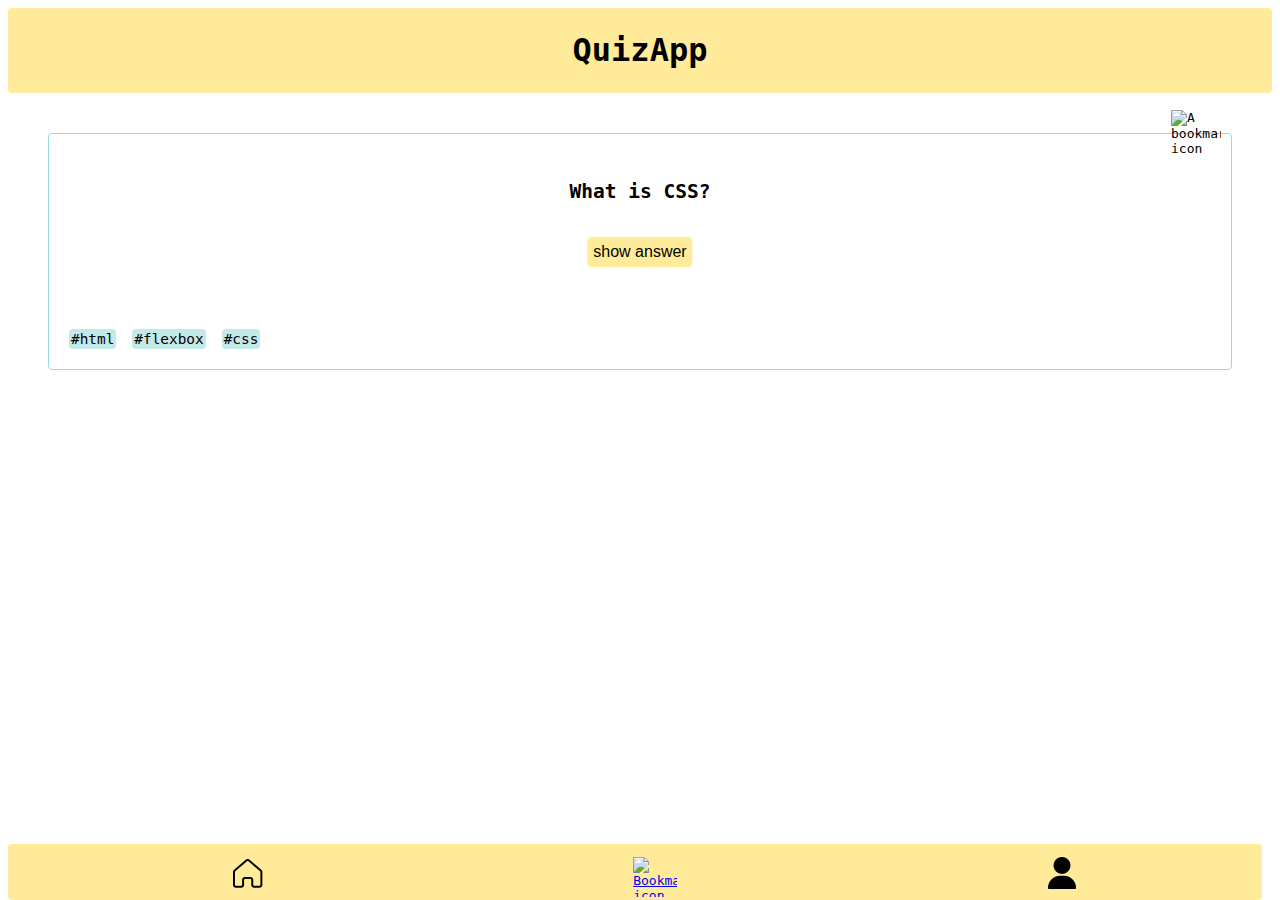
==== bookmarks.html @ 60ae2482 "Add href internal links" ====
<!DOCTYPE html>
<html lang="en">
  <head>
    <meta charset="utf-8" />
    <title>QuizApp</title>
    <link rel="stylesheet" href="/CSS/styles.css" />
  </head>
  <body>
    <header class="header">
      <h1 class="header__title">QuizApp</h1>
    </header>
    <main>
      <section class="card">
        <h2 class="card__heading">What is CSS?</h2>
        <button aria-label="Show answer" class="button">Show Answer</button>
        <p class="answer">
          CSS stands for <strong>Cascading Style Sheet</strong>.
        </p>

        <img
          src="assets/bookmark_120208.png"
          class="card__bookmark"
          alt="A bookmark icon"
        />

        <ul class="card__tags">
          <li class="tag">#html</li>
          <li class="tag">#flexbox</li>
          <li class="tag">#css</li>
        </ul>
      </section>
    </main>
    <footer class="footer">
      <nav>
        <ul class="navigation">
          <li>
            <a href="index.html"
              ><img src="assets/home.png" alt="home icon" id="menu__icons"
            /></a>
          </li>

          <li>
            <a href="bookmarks.html"
              ><img
                src="assets/bookmark_120208.png"
                alt="Bookmark icon"
                id="menu__bookmark"
            /></a>
          </li>

          <li>
            <a href="profile.html"
              ><img
                src="assets/user.png"
                alt="User profile icon"
                id="menu__icons"
            /></a>
          </li>
        </ul>
      </nav>
    </footer>
  </body>
</html>
---- CSS/styles.css ----
* {
  box-sizing: border-box;
}

body {
  display: flex;
  flex-direction: column;
  font-family: monospace;
}
main {
  flex: 1;
}

h1 {
  font-size: 2rem;
}

ul {
  list-style: none;
}
.header {
  background: #ffeb99;
  color: aliceblue;
  display: flex;
  justify-content: center;
  padding: 2px;
  border-radius: 4px;
  width: 100%;
  top: 0;
}

.header__title {
  color: black;
}
.header__title:hover {
  color: rgb(139, 212, 212);
}

.card {
  display: flex;
  flex-direction: column;
  justify-content: center;
  margin: 40px;
  margin-left: 40px;
  margin-right: 40px;
  padding: 20px;
  border: 1px solid rgb(150, 222, 222);
  border-radius: 4px;
  position: relative;
}

.card__heading {
  display: flex;
  justify-content: center;
  padding: 10px;
}

.card__bookmark {
  max-width: 50px;
  position: absolute;
  top: -24px;
  right: 10px;
}

.button {
  color: white;
  text-transform: lowercase;
  font-size: 1rem;
  background: #ffeb99;
  color: black;
  border: none;
  border-radius: 4px;
  padding: 6px;
  position: absolute;
  top: 50%;
  left: 50%;
  transform: translate(-50%, -50%);
}
.button:hover {
  color: rgb(139, 212, 212);
}

.answer {
  position: absolute;
  display: none;
  top: 66%;
  left: 50%;
  transform: translate(-50%, -50%);
}
.card__tags {
  color: black;
  text-transform: lowercase;
  font-size: 0.9rem;
  display: flex;
  justify-content: flex-start;
  margin-bottom: 0;
  margin-top: 100px;
  padding-left: 0;
  gap: 16px;
}

.tag {
  background-color: rgba(139, 212, 212, 0.519);
  border-radius: 4px;
  padding: 2px;
}

.footer {
  background: #ffeb99;
  color: aliceblue;
  height: 56px;
  border-radius: 4px;
  width: 98%;
  position: fixed;
  bottom: 0;
}

.navigation {
  display: flex;
  justify-content: space-around;
}
#menu__bookmark {
  max-width: 44px;
  max-height: 40px;
}
#menu__icons {
  max-width: 32px;
  max-height: 40px;
}
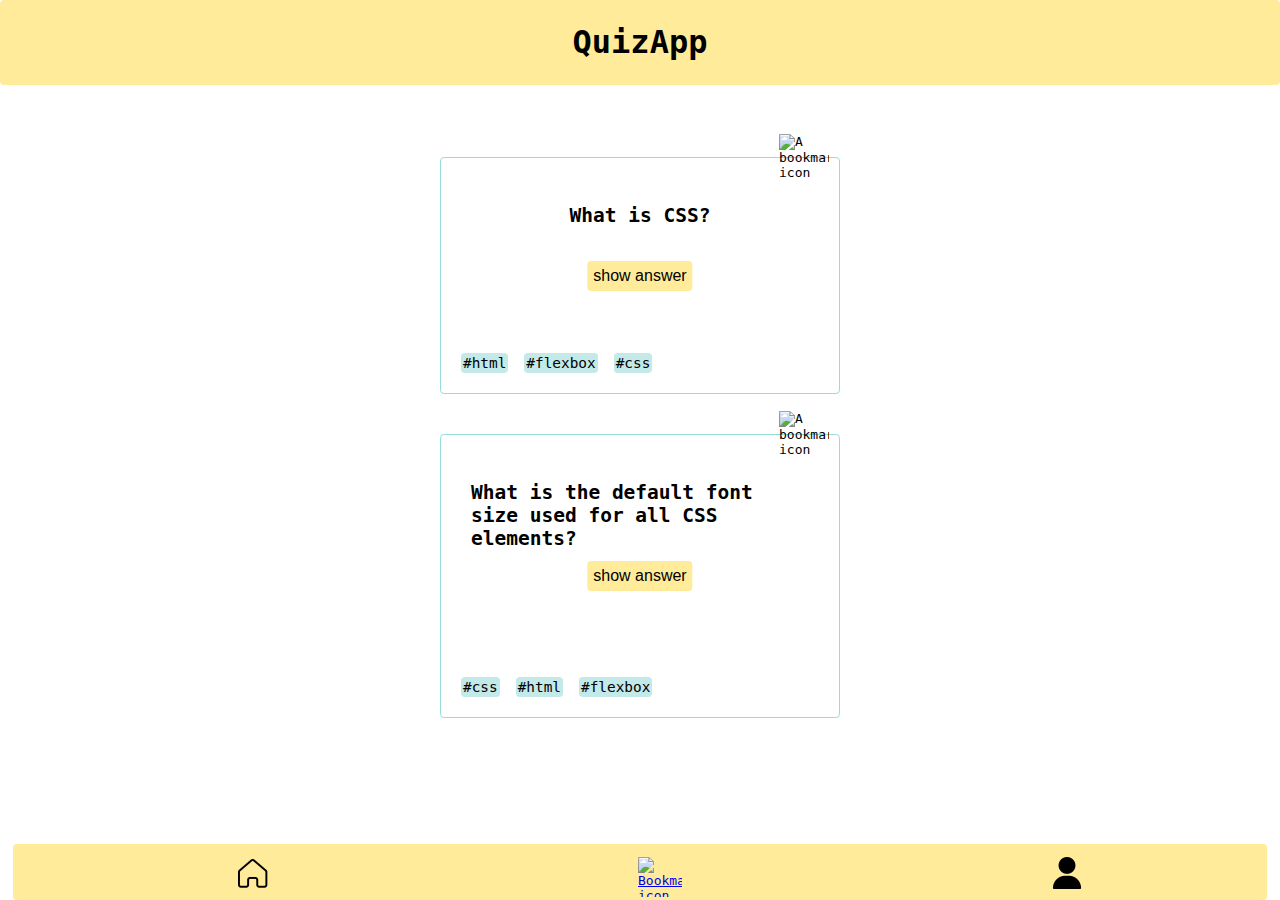
==== commit d8a840c7: "Merge pull request #4 from YavorLalev/Profilepage" ====
--- a/bookmarks.html
+++ b/bookmarks.html
@@ -4,6 +4,7 @@
     <meta charset="utf-8" />
     <title>QuizApp</title>
     <link rel="stylesheet" href="/CSS/styles.css" />
+    <script src="./index.js" defer></script>
   </head>
   <body>
     <header class="header">
@@ -13,51 +14,46 @@
       <section class="card">
         <h2 class="card__heading">What is CSS?</h2>
         <button aria-label="Show answer" class="button">Show Answer</button>
-        <p class="answer">
-          CSS stands for <strong>Cascading Style Sheet</strong>.
-        </p>
+        <p class="answer">CSS stands for <strong>Cascading Style Sheet</strong>.</p>
+          
+        <img src="assets/bookmark_120208.png" 
+            class="card__bookmark"
+            alt="A bookmark icon">
+      
+          <ul class="card__tags">
+            <li class="tag">#html</li>
+            <li class="tag">#flexbox</li>
+            <li class="tag">#css</li>
+          </ul>
+      </section>
 
-        <img
-          src="assets/bookmark_120208.png"
-          class="card__bookmark"
-          alt="A bookmark icon"
-        />
+      <section class="card">
+        <h2 class="card__heading">What is the default font size used for all CSS elements?</h2>
+        <p class="answer"><strong>16px</strong> is the default size.</p>
+        <button class="button">Show Answer</button>
+        
+        <img src="assets/bookmark_120208.png" 
+            alt="A bookmark icon" class="card__bookmark">
 
-        <ul class="card__tags">
-          <li class="tag">#html</li>
-          <li class="tag">#flexbox</li>
-          <li class="tag">#css</li>
-        </ul>
-      </section>
+          <ul class="card__tags">
+            <li class="tag">#css</li>
+            <li class="tag">#html</li>
+            <li class="tag">#flexbox</li>
+          </ul>
+
     </main>
     <footer class="footer">
       <nav>
         <ul class="navigation">
-          <li>
-            <a href="index.html"
-              ><img src="assets/home.png" alt="home icon" id="menu__icons"
-            /></a>
-          </li>
+          <li><a href="index.html"><img src="assets/home.png" alt="home icon" id="menu__icons"></a></li>
 
-          <li>
-            <a href="bookmarks.html"
-              ><img
-                src="assets/bookmark_120208.png"
-                alt="Bookmark icon"
-                id="menu__bookmark"
-            /></a>
-          </li>
-
-          <li>
-            <a href="profile.html"
-              ><img
-                src="assets/user.png"
-                alt="User profile icon"
-                id="menu__icons"
-            /></a>
-          </li>
+          <li><a href="bookmarks.html"><img src="assets/bookmark_120208.png" alt="Bookmark icon" id="menu__bookmark"></a></li>
+        
+          <li><a href="profile.html"><img src="assets/user.png" alt="User profile icon" id="menu__icons"></a></li>
         </ul>
       </nav>
     </footer>
   </body>
 </html>
+
+
--- a/CSS/styles.css
+++ b/CSS/styles.css
@@ -6,15 +6,16 @@
   display: flex;
   flex-direction: column;
   font-family: monospace;
+  align-items: center;
+  gap: 2rem;
+  margin: 0;
 }
 main {
   flex: 1;
 }
-
 h1 {
   font-size: 2rem;
 }
-
 ul {
   list-style: none;
 }
@@ -28,7 +29,6 @@
   width: 100%;
   top: 0;
 }
-
 .header__title {
   color: black;
 }
@@ -40,6 +40,7 @@
   display: flex;
   flex-direction: column;
   justify-content: center;
+  max-width: 400px;
   margin: 40px;
   margin-left: 40px;
   margin-right: 40px;
@@ -79,7 +80,6 @@
 .button:hover {
   color: rgb(139, 212, 212);
 }
-
 .answer {
   position: absolute;
   display: none;
@@ -99,6 +99,28 @@
   gap: 16px;
 }
 
+.profile {
+  display: flex;
+  flex-direction: row-reverse;
+  align-items: center;
+  justify-content: flex-end;
+  margin: 2rem;
+}
+
+.profile_picture {
+  max-width: 40%;
+  border-radius: 50%;
+  border: solid 8px;
+}
+
+.aboutme {
+  display: flex;
+  flex-direction: column;
+  justify-content: flex-start;
+  border: 1px solid rgba(139, 212, 212, 0.519);
+  margin: 4rem;
+  padding: 1rem;
+}
 .tag {
   background-color: rgba(139, 212, 212, 0.519);
   border-radius: 4px;
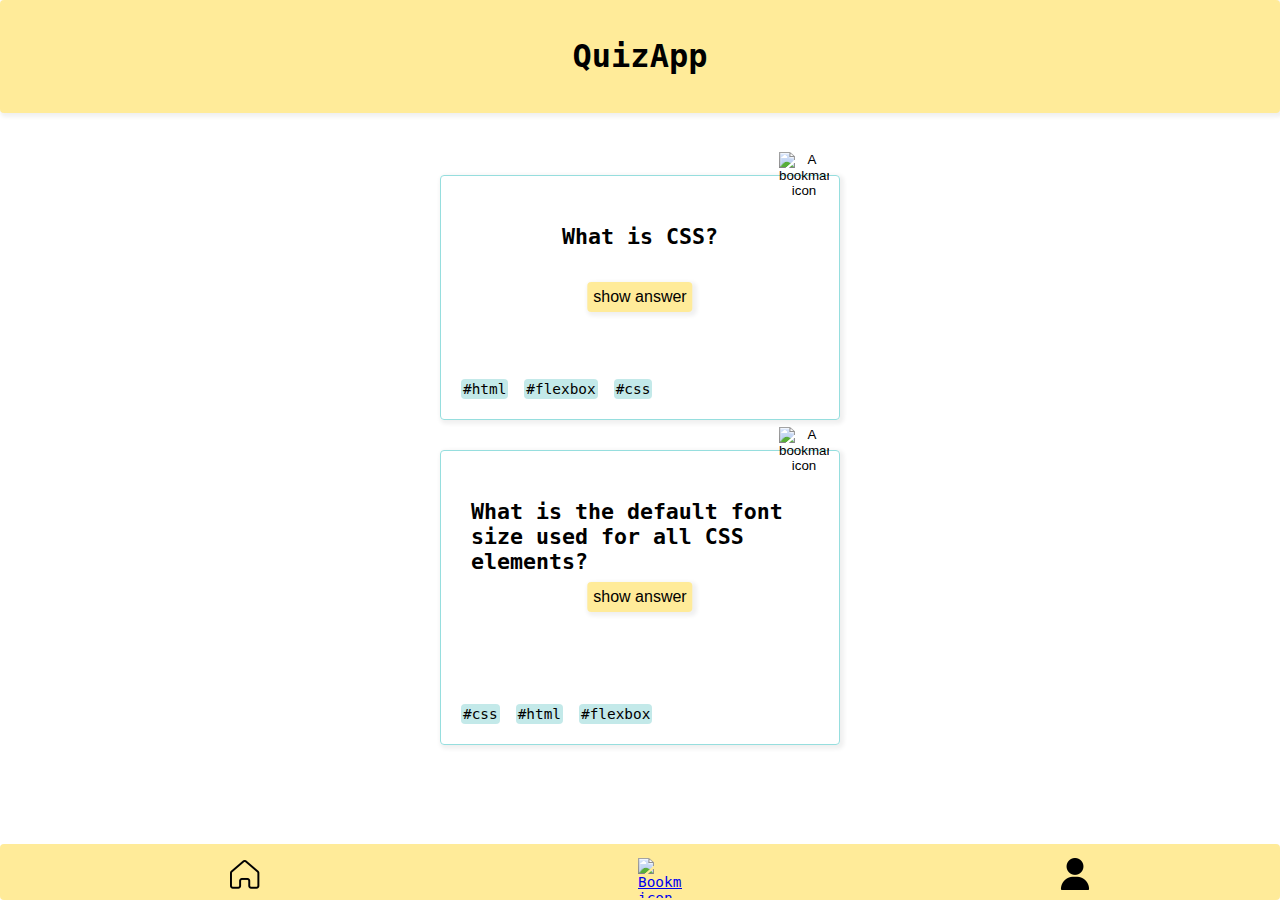
==== commit fc9a4700: "add-css-style" ====
--- a/bookmarks.html
+++ b/bookmarks.html
@@ -7,20 +7,19 @@
     <script src="./index.js" defer></script>
   </head>
   <body>
-    <header class="header">
-      <h1 class="header__title">QuizApp</h1>
+    <header>
+      <h1 class="header-title">QuizApp</h1>
     </header>
     <main>
       <section class="card">
-        <h2 class="card__heading">What is CSS?</h2>
+        <h2>What is CSS?</h2>
         <button aria-label="Show answer" class="button">Show Answer</button>
         <p class="answer">CSS stands for <strong>Cascading Style Sheet</strong>.</p>
           
-        <img src="assets/bookmark_120208.png" 
-            class="card__bookmark"
-            alt="A bookmark icon">
+        <button><img src="assets/bookmark_120208.png" class="card-bookmark"
+          alt="A bookmark icon"></button>
       
-          <ul class="card__tags">
+          <ul class="card-tags">
             <li class="tag">#html</li>
             <li class="tag">#flexbox</li>
             <li class="tag">#css</li>
@@ -28,14 +27,14 @@
       </section>
 
       <section class="card">
-        <h2 class="card__heading">What is the default font size used for all CSS elements?</h2>
+        <h2>What is the default font size used for all CSS elements?</h2>
         <p class="answer"><strong>16px</strong> is the default size.</p>
         <button class="button">Show Answer</button>
         
-        <img src="assets/bookmark_120208.png" 
-            alt="A bookmark icon" class="card__bookmark">
+        <button><img src="assets/bookmark_120208.png" class="card-bookmark"
+          alt="A bookmark icon"></button>
 
-          <ul class="card__tags">
+          <ul class="card-tags">
             <li class="tag">#css</li>
             <li class="tag">#html</li>
             <li class="tag">#flexbox</li>
--- a/CSS/styles.css
+++ b/CSS/styles.css
@@ -1,151 +1,5 @@
-* {
-  box-sizing: border-box;
-}
-
-body {
-  display: flex;
-  flex-direction: column;
-  font-family: monospace;
-  align-items: center;
-  gap: 2rem;
-  margin: 0;
-}
-main {
-  flex: 1;
-}
-h1 {
-  font-size: 2rem;
-}
-ul {
-  list-style: none;
-}
-.header {
-  background: #ffeb99;
-  color: aliceblue;
-  display: flex;
-  justify-content: center;
-  padding: 2px;
-  border-radius: 4px;
-  width: 100%;
-  top: 0;
-}
-.header__title {
-  color: black;
-}
-.header__title:hover {
-  color: rgb(139, 212, 212);
-}
-
-.card {
-  display: flex;
-  flex-direction: column;
-  justify-content: center;
-  max-width: 400px;
-  margin: 40px;
-  margin-left: 40px;
-  margin-right: 40px;
-  padding: 20px;
-  border: 1px solid rgb(150, 222, 222);
-  border-radius: 4px;
-  position: relative;
-}
-
-.card__heading {
-  display: flex;
-  justify-content: center;
-  padding: 10px;
-}
-
-.card__bookmark {
-  max-width: 50px;
-  position: absolute;
-  top: -24px;
-  right: 10px;
-}
-
-.button {
-  color: white;
-  text-transform: lowercase;
-  font-size: 1rem;
-  background: #ffeb99;
-  color: black;
-  border: none;
-  border-radius: 4px;
-  padding: 6px;
-  position: absolute;
-  top: 50%;
-  left: 50%;
-  transform: translate(-50%, -50%);
-}
-.button:hover {
-  color: rgb(139, 212, 212);
-}
-.answer {
-  position: absolute;
-  display: none;
-  top: 66%;
-  left: 50%;
-  transform: translate(-50%, -50%);
-}
-.card__tags {
-  color: black;
-  text-transform: lowercase;
-  font-size: 0.9rem;
-  display: flex;
-  justify-content: flex-start;
-  margin-bottom: 0;
-  margin-top: 100px;
-  padding-left: 0;
-  gap: 16px;
-}
-
-.profile {
-  display: flex;
-  flex-direction: row-reverse;
-  align-items: center;
-  justify-content: flex-end;
-  margin: 2rem;
-}
-
-.profile_picture {
-  max-width: 40%;
-  border-radius: 50%;
-  border: solid 8px;
-}
-
-.aboutme {
-  display: flex;
-  flex-direction: column;
-  justify-content: flex-start;
-  border: 1px solid rgba(139, 212, 212, 0.519);
-  margin: 4rem;
-  padding: 1rem;
-}
-.tag {
-  background-color: rgba(139, 212, 212, 0.519);
-  border-radius: 4px;
-  padding: 2px;
-}
-
-.footer {
-  background: #ffeb99;
-  color: aliceblue;
-  height: 56px;
-  border-radius: 4px;
-  width: 98%;
-  position: fixed;
-  bottom: 0;
-}
-
-.navigation {
-  display: flex;
-  justify-content: space-around;
-}
-#menu__bookmark {
-  max-width: 44px;
-  max-height: 40px;
-}
-#menu__icons {
-  max-width: 32px;
-  max-height: 40px;
-}
+@import "global.css";
+@import "components/card.css";
+@import "components/header.css";
+@import "components/navigation.css";
+@import "components/button.css";
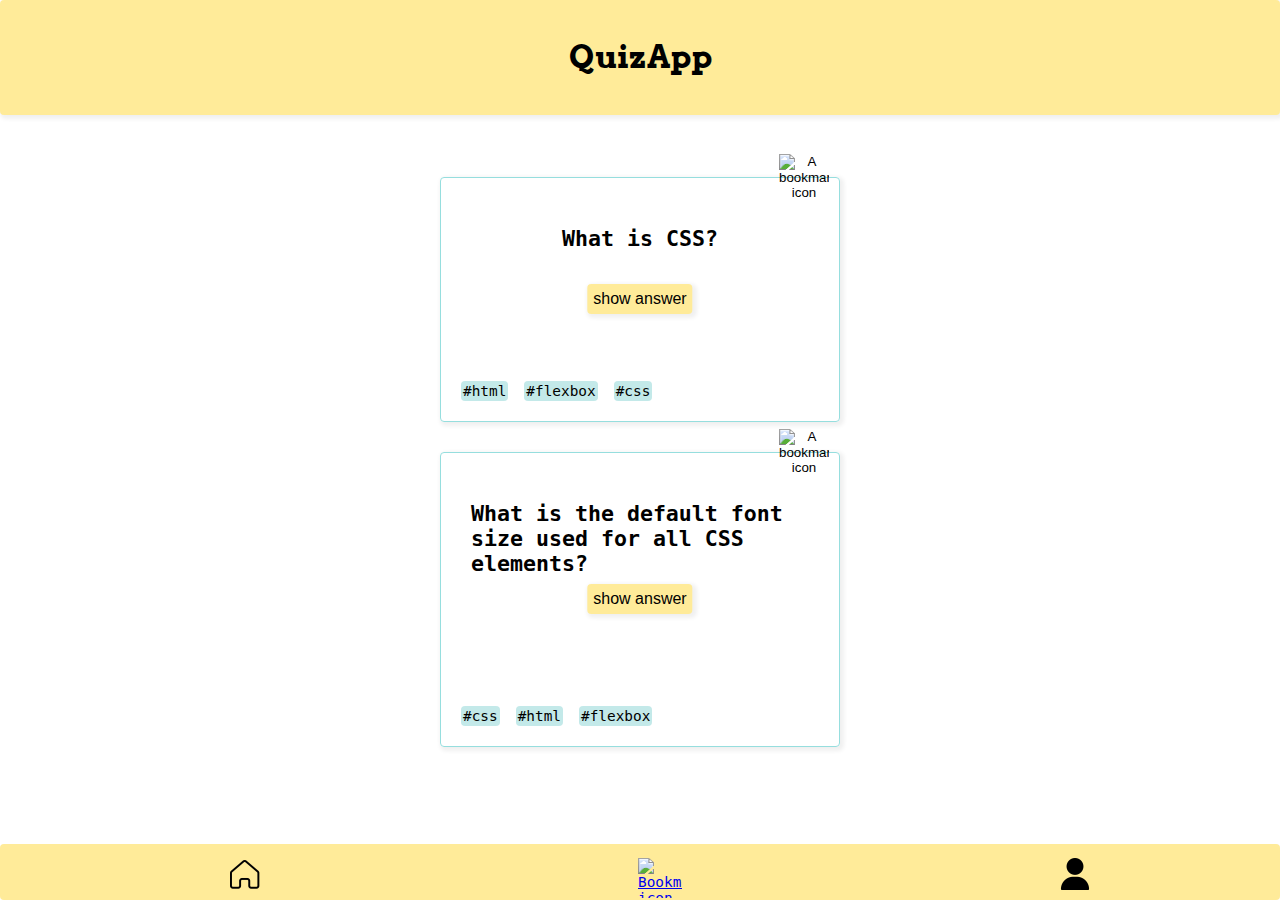
==== commit 6ba77ab1: "add-google-font" ====
--- a/bookmarks.html
+++ b/bookmarks.html
@@ -4,6 +4,7 @@
     <meta charset="utf-8" />
     <title>QuizApp</title>
     <link rel="stylesheet" href="/CSS/styles.css" />
+    <link href="https://fonts.googleapis.com/css2?family=Arvo:ital,wght@1,700&display=swap" rel="stylesheet">
     <script src="./index.js" defer></script>
   </head>
   <body>
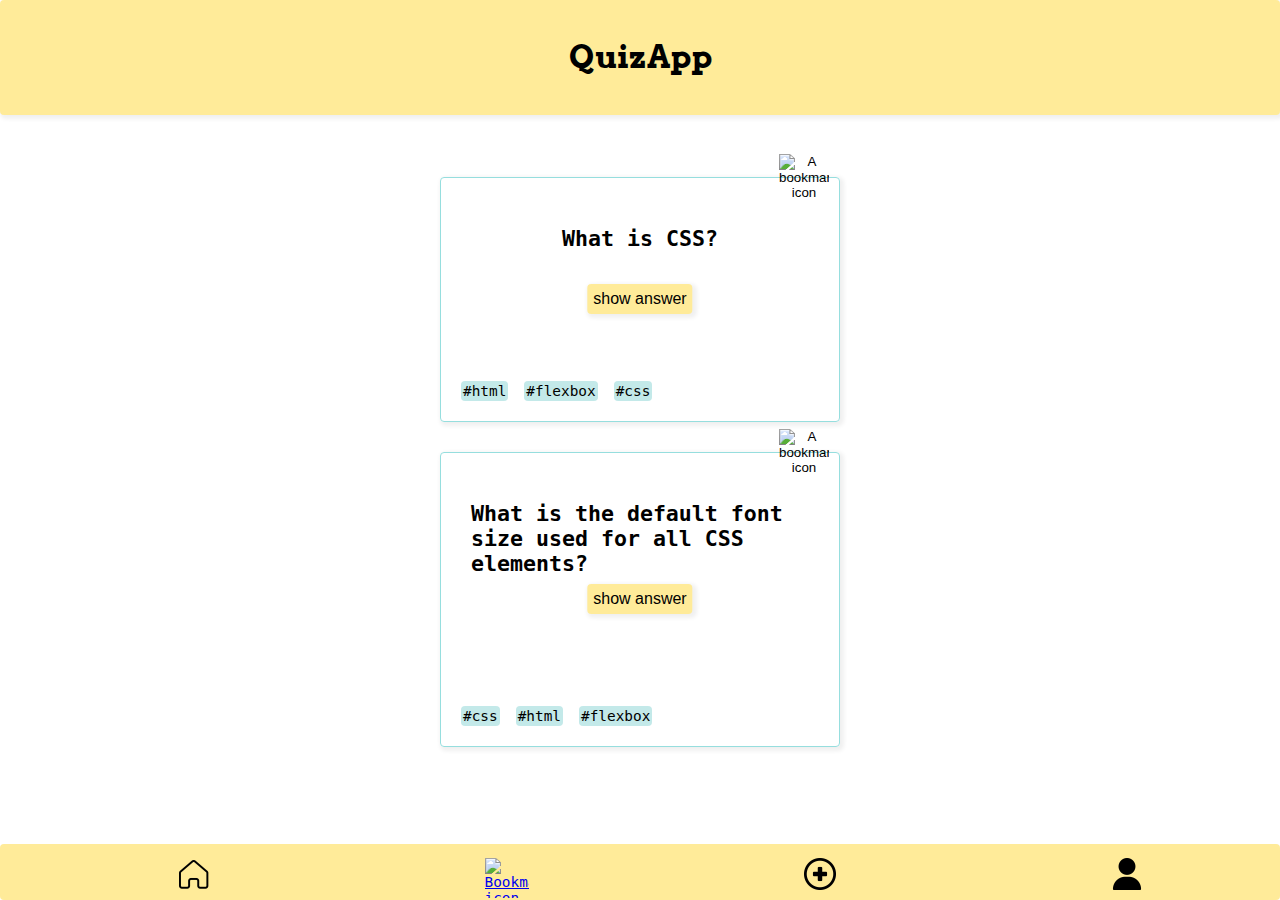
==== commit 444253a8: "create-form-page" ====
--- a/bookmarks.html
+++ b/bookmarks.html
@@ -15,7 +15,7 @@
       <section class="card">
         <h2>What is CSS?</h2>
         <button aria-label="Show answer" class="button">Show Answer</button>
-        <p class="answer">CSS stands for <strong>Cascading Style Sheet</strong>.</p>
+        <p class="hidden">CSS stands for <strong>Cascading Style Sheet</strong>.</p>
           
         <button><img src="assets/bookmark_120208.png" class="card-bookmark"
           alt="A bookmark icon"></button>
@@ -29,7 +29,7 @@
 
       <section class="card">
         <h2>What is the default font size used for all CSS elements?</h2>
-        <p class="answer"><strong>16px</strong> is the default size.</p>
+        <p class="hidden"><strong>16px</strong> is the default size.</p>
         <button class="button">Show Answer</button>
         
         <button><img src="assets/bookmark_120208.png" class="card-bookmark"
@@ -48,6 +48,8 @@
           <li><a href="index.html"><img src="assets/home.png" alt="home icon" id="menu__icons"></a></li>
 
           <li><a href="bookmarks.html"><img src="assets/bookmark_120208.png" alt="Bookmark icon" id="menu__bookmark"></a></li>
+
+          <li><a href="form.html"><img src="assets/add-icon.png" alt="Form Icon" id="menu__icons"></a></li>
         
           <li><a href="profile.html"><img src="assets/user.png" alt="User profile icon" id="menu__icons"></a></li>
         </ul>
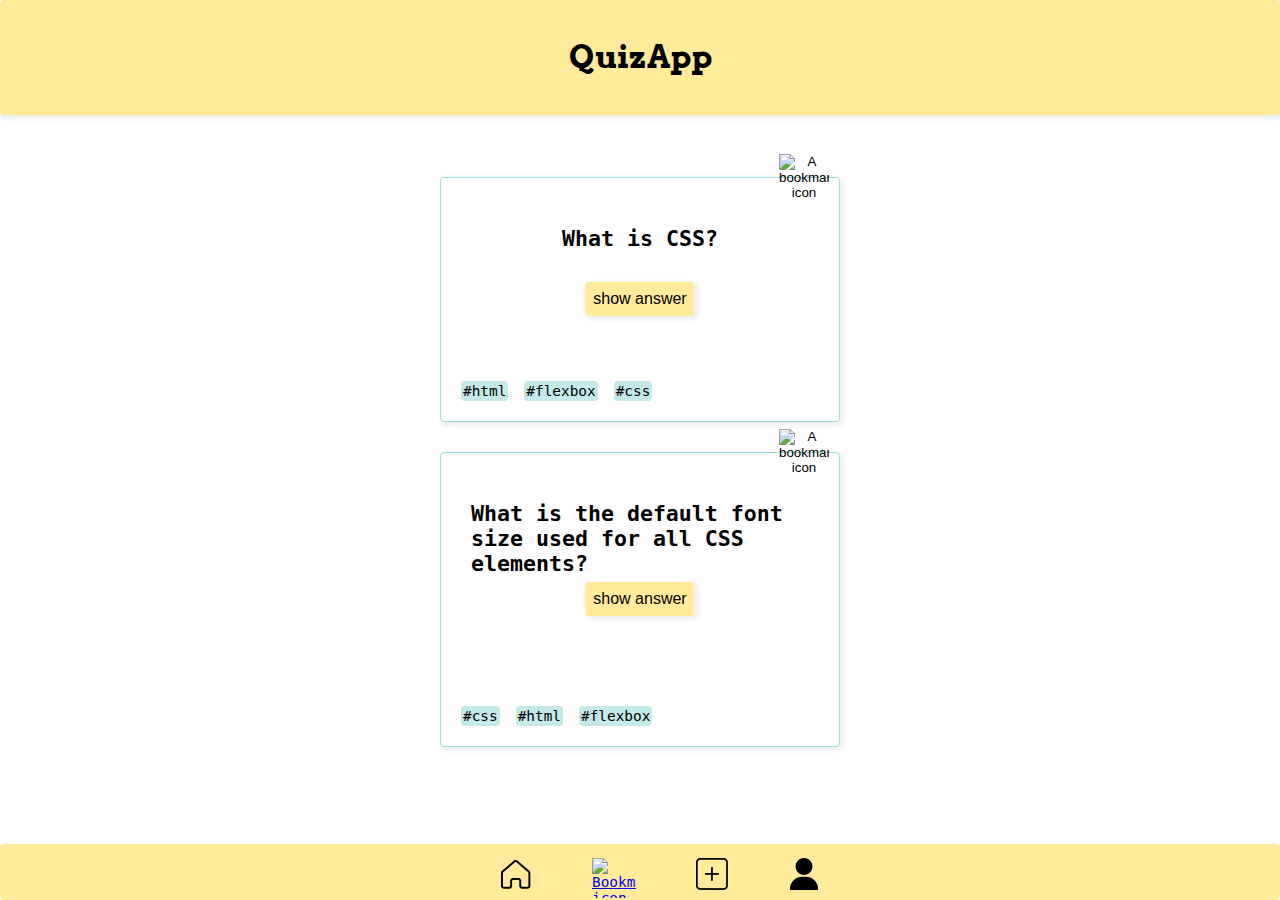
==== commit f4a79b0a: "fix-nav-menu" ====
--- a/bookmarks.html
+++ b/bookmarks.html
@@ -49,7 +49,7 @@
 
           <li><a href="bookmarks.html"><img src="assets/bookmark_120208.png" alt="Bookmark icon" id="menu__bookmark"></a></li>
 
-          <li><a href="form.html"><img src="assets/add-icon.png" alt="Form Icon" id="menu__icons"></a></li>
+          <li><a href="form.html"><img src="assets/Add-nav.png" alt="Form Icon" id="menu__icons"></a></li>
         
           <li><a href="profile.html"><img src="assets/user.png" alt="User profile icon" id="menu__icons"></a></li>
         </ul>
